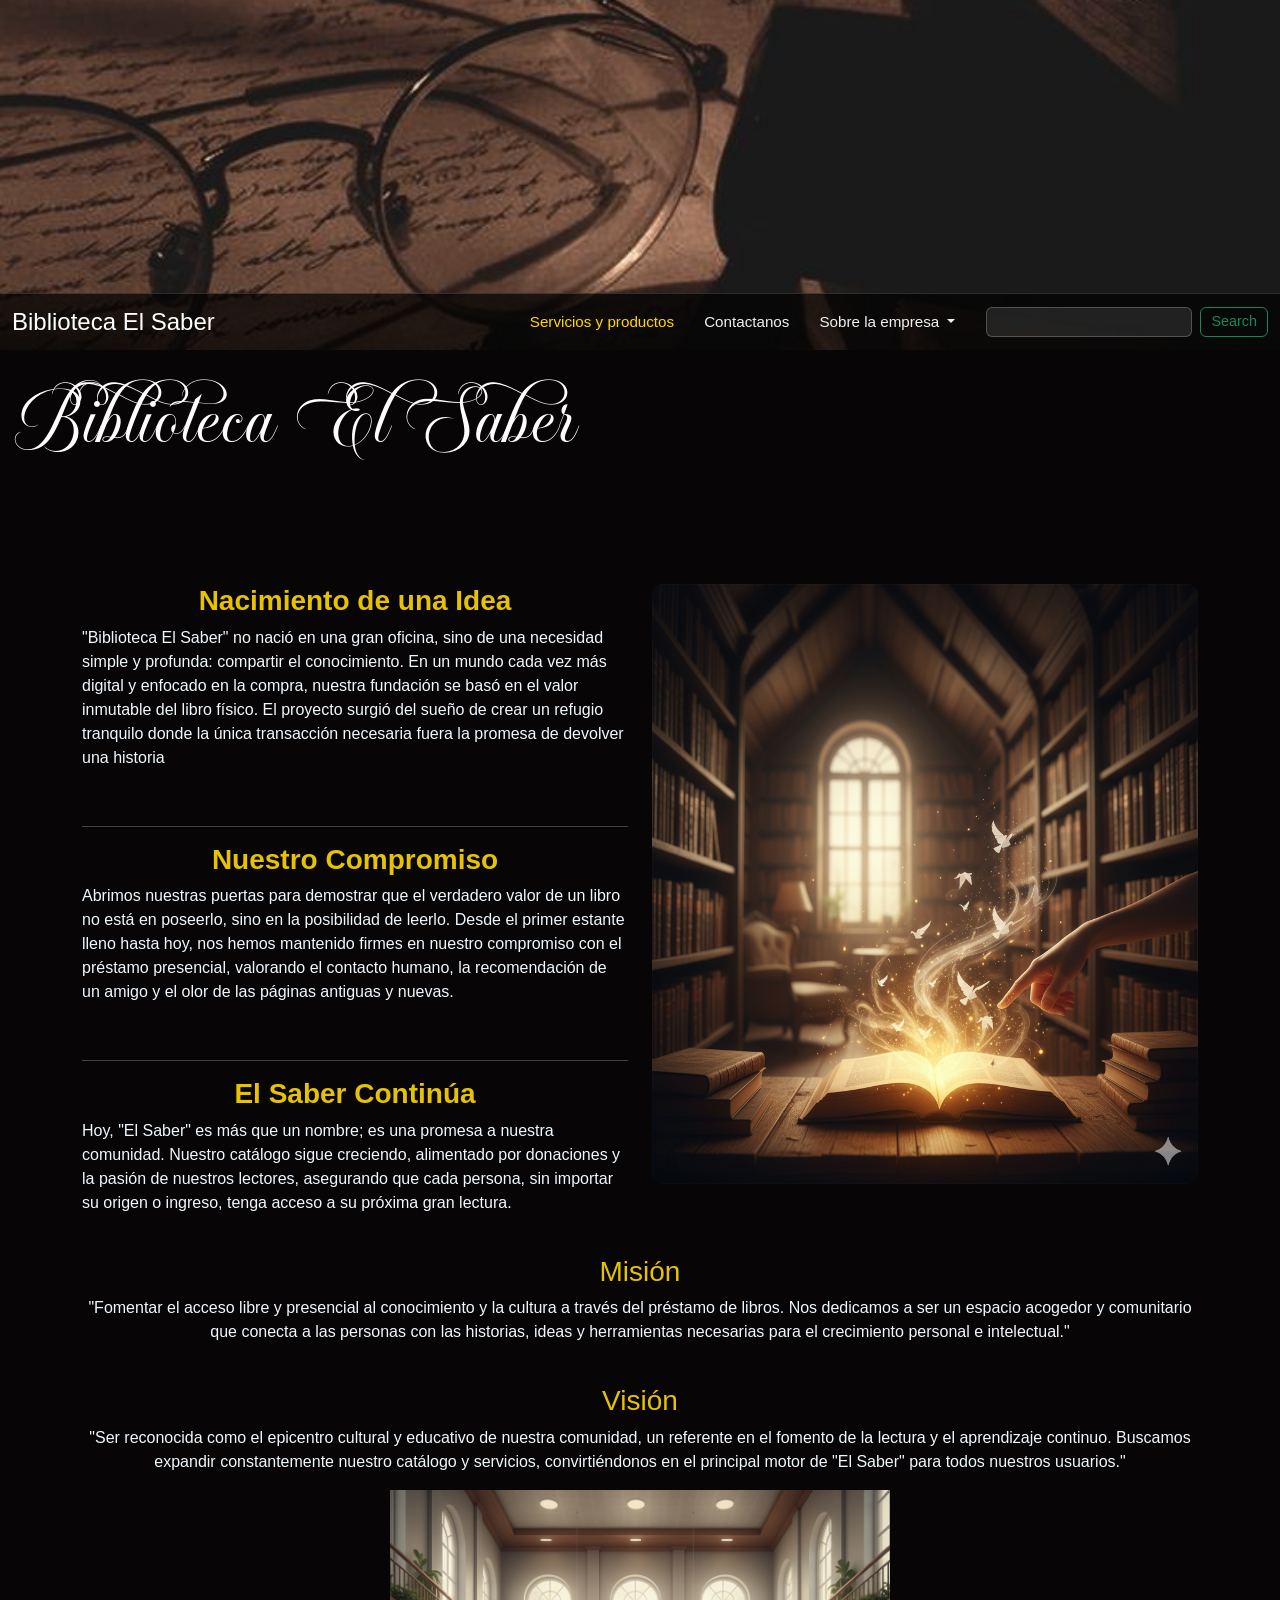
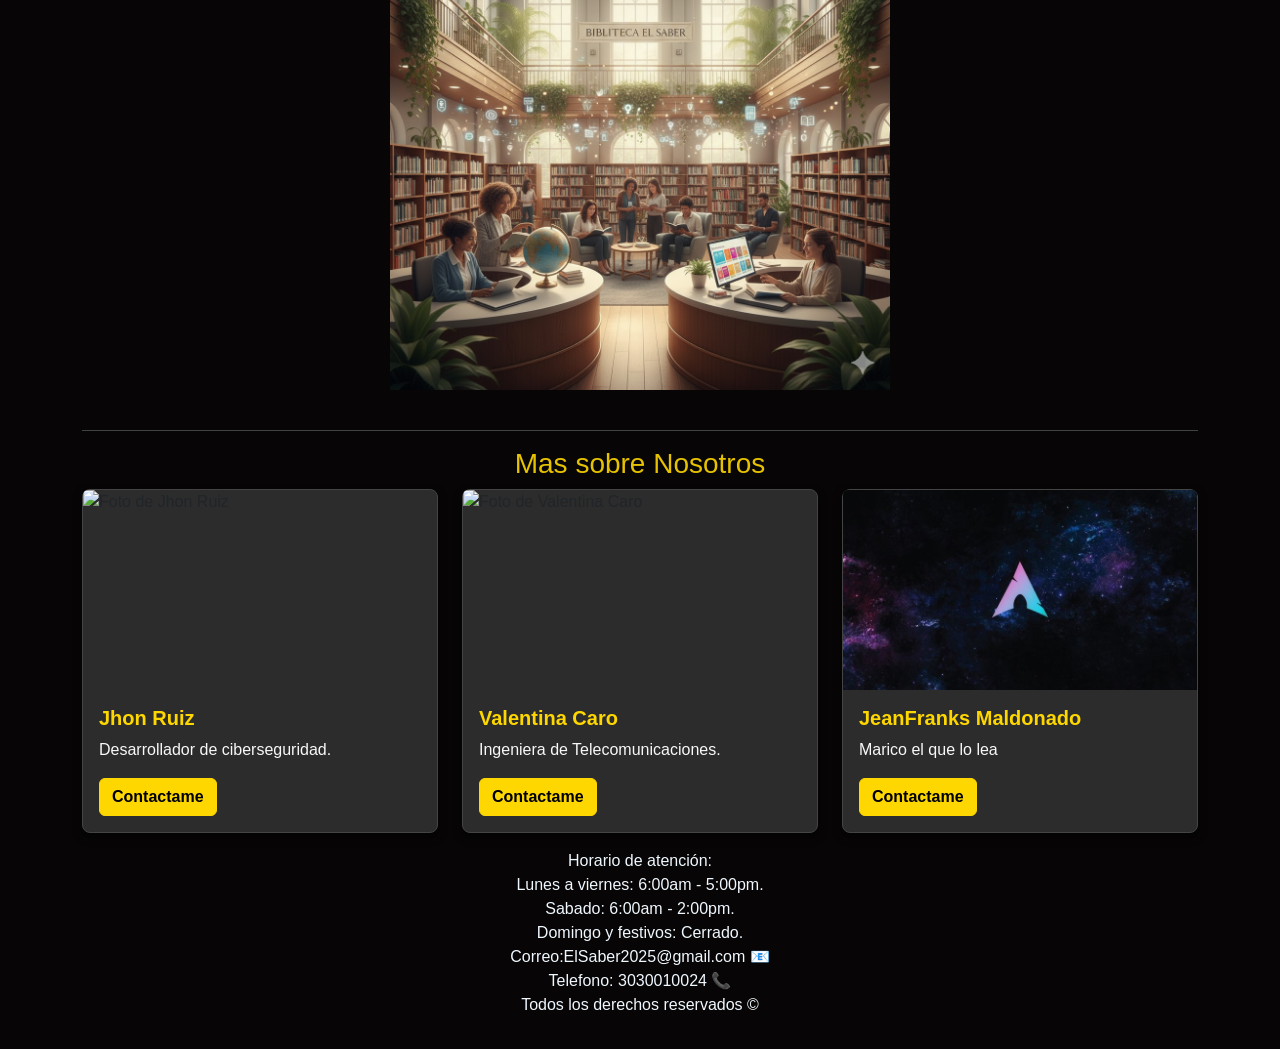
==== Index.html @ 58aa9eba "Se realizo el inicio con su CSS" ====
<!doctype html>
<html lang="en">
  <head>
    <meta charset="utf-8">
    <meta name="viewport" content="width=device-width, initial-scale=1">
    <title>Biblioteca El Saber</title>
    <link href="https://cdn.jsdelivr.net/npm/bootstrap@5.3.8/dist/css/bootstrap.min.css" rel="stylesheet" integrity="sha384-sRIl4kxILFvY47J16cr9ZwB07vP4J8+LH7qKQnuqkuIAvNWLzeN8tE5YBujZqJLB" crossorigin="anonymous">
    <link rel="stylesheet" href="style.css">
    <link rel="shortcut icon" href="icon/icono.png" type="image/x-icon">
  </head>
  <body>
    <script src="https://cdn.jsdelivr.net/npm/bootstrap@5.3.8/dist/js/bootstrap.bundle.min.js" integrity="sha384-FKyoEForCGlyvwx9Hj09JcYn3nv7wiPVlz7YYwJrWVcXK/BmnVDxM+D2scQbITxI" crossorigin="anonymous"></script>

    <!--Este es el codigo del menú del inicio y la implemetacion de la img-->
            <header class="cabezado">
            <nav class="navbar navbar-expand-lg">
                <div class="container-fluid">
                    <a class="navbar-brand" href="#">Biblioteca El Saber</a>
                    <button class="navbar-toggler" type="button" data-bs-toggle="collapse" data-bs-target="#navbarNav">
                        <span class="navbar-toggler-icon"></span>
                    </button>
                    <div class="collapse navbar-collapse" id="navbarNav">
                        <ul class="navbar-nav ms-auto">
                            <li class="nav-item">
                                <a class="nav-link active" aria-current="page" href="#">Servicios y productos</a>
                            </li>
                            <li class="nav-item">
                                <a class="nav-link" href="#">Contactanos</a>
                            </li>
                            <li class="nav-item dropdown">
                                <a class="nav-link dropdown-toggle" href="#" role="button" data-bs-toggle="dropdown">
                                    Sobre la empresa
                                </a>
                                <ul class="dropdown-menu">
                                    <li><a class="dropdown-item" href="#">Diagrama (ER)</a></li>
                                    <li><a class="dropdown-item" href="#">Algoritmos</a></li>
                                    <li><hr class="dropdown-divider"></li>
                                    <li><a class="dropdown-item" href="#">Grub</a></li>
                                </ul>
                            </li>
                        </ul>
                        <form class="d-flex ms-3" role="search">
                            <input class="form-control me-2" type="search" placeholder="Search" aria-label="Search">
                            <button class="btn btn-outline-success" type="submit">Search</button>
                        </form>
                    </div>
                </div>
            </nav>
        </header>

        <!--Este es el titulo del inicio-->
        <nav>
          <div class="titulo">
            <p>Biblioteca El Saber</p>
          </div>
        </nav>
        </header>
        <br><br>

        <!--Este son los 3 parrafos y su repectiva img-->
         <div class="container text-left">
          <div class="row align-items-start">
            <div class="col">
              <h3><strong>Nacimiento de una Idea</strong></h3>
              <p> "Biblioteca El Saber" no nació en una gran oficina, sino de una necesidad simple y profunda: compartir el conocimiento. En un mundo cada vez más digital y enfocado en la compra, nuestra fundación se basó en el valor inmutable del libro físico. El proyecto surgió del sueño de crear un refugio tranquilo donde la única transacción necesaria fuera la promesa de devolver una historia</p> <br><hr>
              
              <h3><strong>Nuestro Compromiso</strong></h3>
              <p> Abrimos nuestras puertas para demostrar que el verdadero valor de un libro no está en poseerlo, sino en la posibilidad de leerlo. Desde el primer estante lleno hasta hoy, nos hemos mantenido firmes en nuestro compromiso con el préstamo presencial, valorando el contacto humano, la recomendación de un amigo y el olor de las páginas antiguas y nuevas.</p><br><hr>

              <h3><strong>El Saber Continúa</strong></h3>
              <p> Hoy, "El Saber" es más que un nombre; es una promesa a nuestra comunidad. Nuestro catálogo sigue creciendo, alimentado por donaciones y la pasión de nuestros lectores, asegurando que cada persona, sin importar su origen o ingreso, tenga acceso a su próxima gran lectura.</p>
            </div>
            <div class="col">
              <img src="img/img de tetxo inicio.png" alt="Lealtad">
            </div>
        </div><br>

        <!--Otra seccion de 2 parrafo y una img-->
         <div class="contenedor">
         <h3>Misión</h3>
         <p>"Fomentar el acceso libre y presencial al conocimiento y la cultura a través del préstamo de libros. Nos dedicamos a ser un espacio acogedor y comunitario que conecta a las personas con las historias, ideas y herramientas necesarias para el crecimiento personal e intelectual."</p><br>
         <h3>Visión</h3>
         <p>"Ser reconocida como el epicentro cultural y educativo de nuestra comunidad, un referente en el fomento de la lectura y el aprendizaje continuo. Buscamos expandir constantemente nuestro catálogo y servicios, convirtiéndonos en el principal motor de "El Saber" para todos nuestros usuarios."</p>
         <div class="imgdos">
          <img src="img/img de segundo texto.png" alt="Image de biblioteca el saber">
         </div>
         </div><br><hr>

         <!--cartas de presentación-->
         <h3>Mas sobre Nosotros</h3>
  <div class="row justify-content-center">
    <div class="col-md-4 mb-4">
        <div class="card presentation-card">
            <img src="#" class="card-img-top" alt="Foto de Jhon Ruiz">
            <div class="card-body">
                <h5 class="card-title">Jhon Ruiz</h5>
                <p class="card-text">Desarrollador de ciberseguridad.</p>
                <a href="https://github.com/John-401" target="_blank" class="btn btn-primary">Contactame</a>
            </div>
        </div>
    </div>
    
    <div class="col-md-4 mb-4">
        <div class="card presentation-card">
            <img src="img/2..." class="card-img-top" alt="Foto de Valentina Caro">
            <div class="card-body">
                <h5 class="card-title">Valentina Caro</h5>
                <p class="card-text">Ingeniera de Telecomunicaciones.</p>
                <a href="#" target="_blank" class="btn btn-primary">Contactame</a>
            </div>
        </div>
    </div>
    
    <div class="col-md-4 mb-4">
        <div class="card presentation-card">
            <img src="img/FotoDeJean.jpeg" class="card-img-top" alt="Foto de JeanFranks">
            <div class="card-body">
                <h5 class="card-title">JeanFranks Maldonado</h5>
                <p class="card-text">Marico el que lo lea</p>
                <a href="https://github.com/Abduz102" target="_blank" class="btn btn-primary">Contactame</a>
            </div>
        </div>
    </div>
</div>
<footer>
  <p>Horario de atención:</p>
    <p>Lunes a viernes: 6:00am - 5:00pm.</p>
    <p>Sabado: 6:00am - 2:00pm.</p>
    <p>Domingo y festivos: Cerrado.</p>
  <p>Correo:ElSaber2025@gmail.com 📧 </p>
  <p>Telefono: 3030010024 📞</p>
  <p>Todos los derechos reservados ©️</p>
</footer>

  </body>
</html>
---- style.css ----
body {
    margin: 0; 
    font-family: Arial, sans-serif; 
    background-color: #070505;
    box-sizing: border-box;
}

.cabezado {
    background-image: url('img/ꕤ\ WELCOME\ ꕤ.jpeg'); 
    background-size: cover;      
    background-position: center;  
    background-repeat: no-repeat; 
    height: 21.875rem; 
    position: relative; 
}

/*Se implementa una fuenta externa para el titulo*/
 @font-face {
        font-family: fuenteTitulo;
        src: url(font/FortalesiaScript_PERSONAL_USE_ONLY.otf);
    }

/*Este es el estilo del titulo y barra de navegacion*/
.titulo {
    font-family: fuenteTitulo;
    color: white;
    font-size: 30px; 
    margin: 10px;
    font-size: 80px;
}

.navbar {
    /* Posicionamiento en la parte inferior de la imagen */
    position: absolute; 
    bottom: 0;          
    width: 100%;        
    z-index: 10;
    background-color: rgba(0, 0, 0, 0.7) !important; 
    padding-top: .3125rem;   
    padding-bottom: .3125rem; 
    border-top: .0625rem solid rgba(255, 255, 255, 0.15);
}

/* Título de la Biblioteca */
.navbar-brand {
    color: #FFF !important; 
    font-size: 24px; 
    margin-right: 1.875rem; 
}

/* Enlaces del Menú */
.navbar .nav-link {
    color: #F0F0F0 !important;
    font-size: 15.2px; 
    padding: .625rem .9375rem !important; 
}

/* Efecto al pasar el ratón */
.navbar .nav-link:hover,
.navbar .nav-link.active {
    color: #ffd700 !important;
}

/* estilo Menu */
.navbar .dropdown-menu {
    background-color: rgba(0, 0, 0, 0.9); 
    border: none;
}
.navbar .dropdown-item {
    color: #F0F0F0 !important;
}
.navbar .dropdown-item:hover {
    background-color: rgba(255, 255, 255, 0.1); 
    color: #ffd700 !important;
}

/* Formulario de Búsqueda */
.navbar .form-control {
    height: 1.875rem; 
    font-size: 14.4px; 
    background-color: rgba(255, 255, 255, 0.1); 
    border-color: rgba(255, 255, 255, 0.3);
    color: white; 
}
.navbar .btn-outline-success {
    height: 1.875rem;
    font-size: 14.4px;
    padding: 0 .625rem;
}

/*Esto es para el estilo del primer texto y su primera img*/
.container {
    margin-top: 2.5rem; 
    margin-bottom: 2.5rem;
    color: aliceblue;
}

.col img {
    max-width: 100%; 
    height: auto; 
    display: block; 
    border-radius: .625rem;
    margin: 0 auto; 
    height: 37.5rem;
}

/*Stilo del segundo parrafos con una img*/

.contenedor {
    text-align: center;
}

.contenedor .imgdos img{
    text-align: center;
    width: 31.25rem;
    height: 31.25rem;
}

/*Estilo de carta de presentacion*/

.presentation-card {
    /* Fondo de la tarjeta: un gris oscuro que contrasta con el fondo negro */
    background-color: #2c2c2c; 
    border: .0625rem solid #444444; 
    border-radius: .5rem; 
    box-shadow: 0 .25rem .5rem rgba(0, 0, 0, 0.5); 
    height: 100%; 
}

.presentation-card .card-body {
    color: #F8F8F8; 
}

/* Color del título */
.presentation-card .card-title {
    color: #ffd700;
    font-weight: bold;
    font-size: 1.25rem;
}

/*Estilo del boton*/
.presentation-card .btn-primary {
    background-color: #ffd700; 
    border-color: #ffd700;
    color: #000000; 
    font-weight: 600;
}

.presentation-card .btn-primary:hover {
    background-color: #e6c200; 
    border-color: #e6c200;
}

/* Asegura que la imagen se vea bien y tenga una altura uniforme */
.presentation-card .card-img-top {
    height: 200px; 
    object-fit: cover;
}

h3{
    text-align: center;
    color: #e6c200;
}

footer{
    text-align: center;
    font-family: 'Times New Roman', Times, serif cursive;
    line-height: 8px;
}
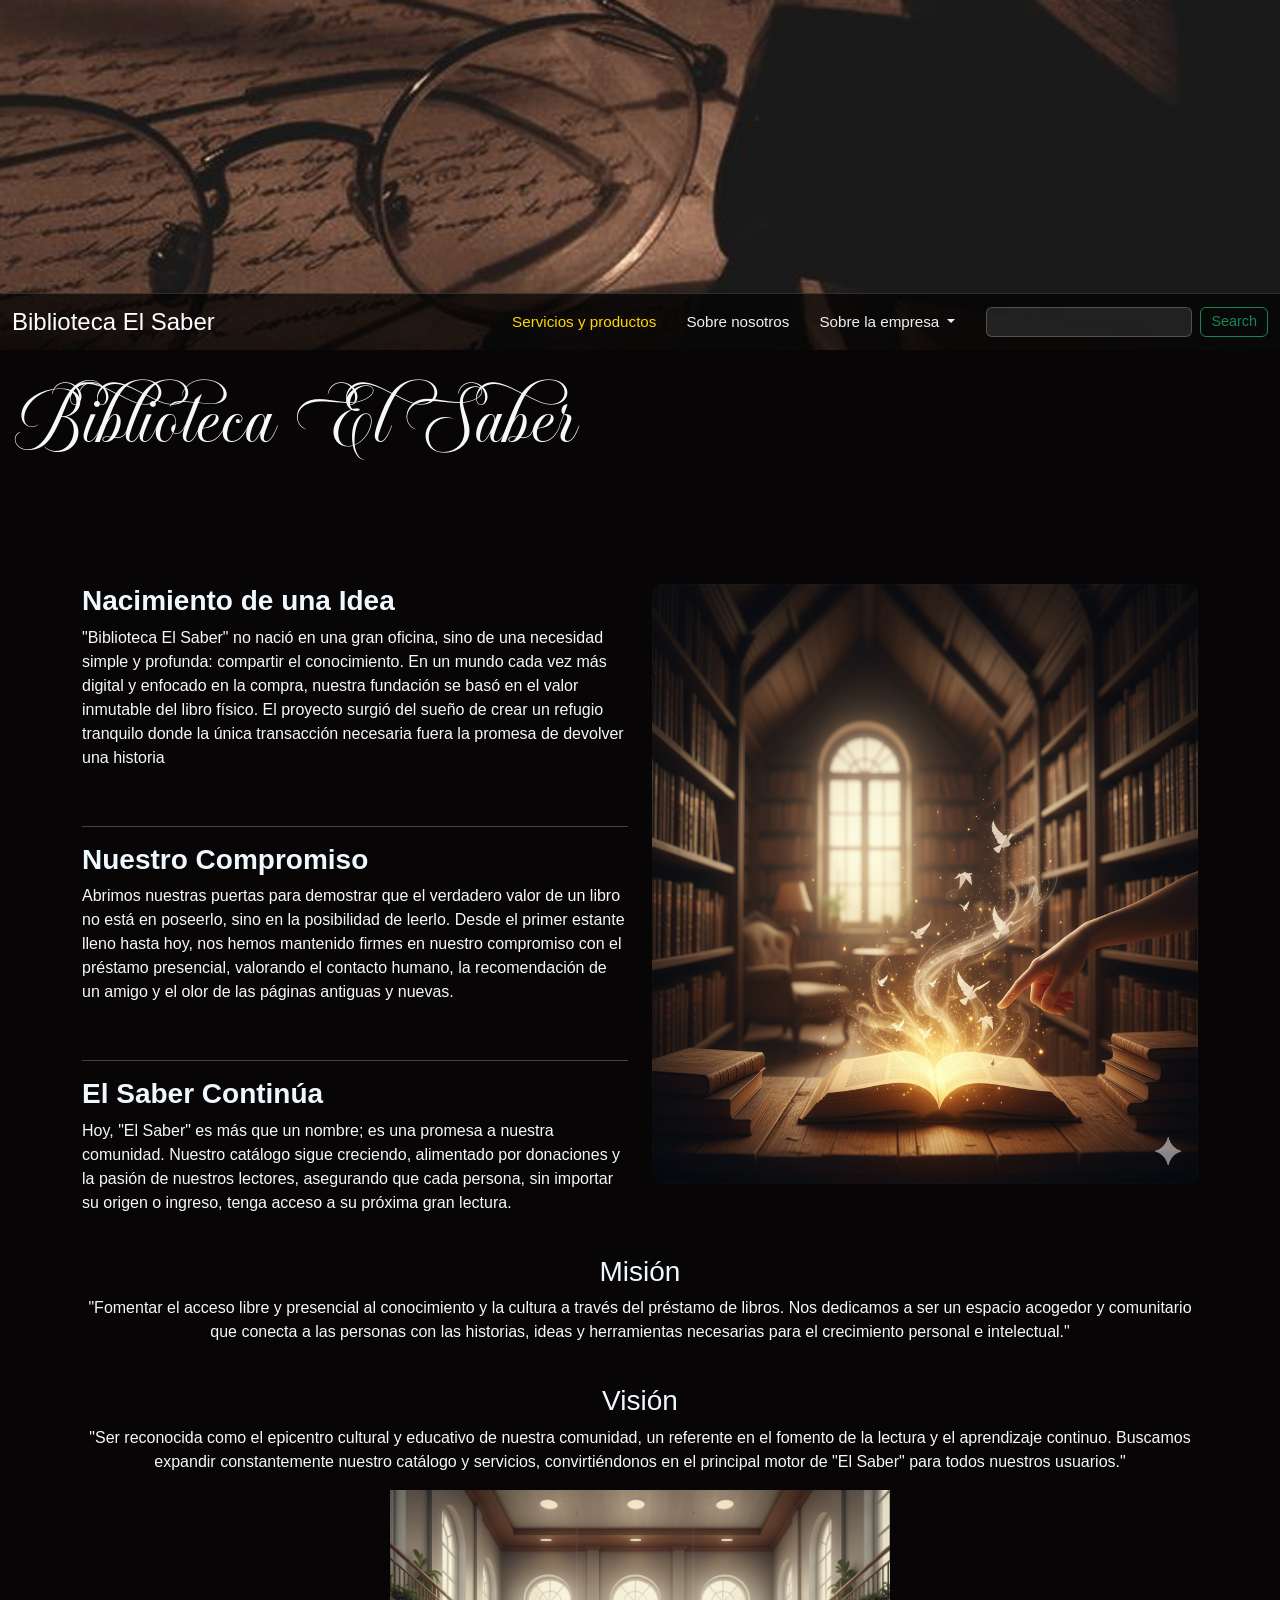
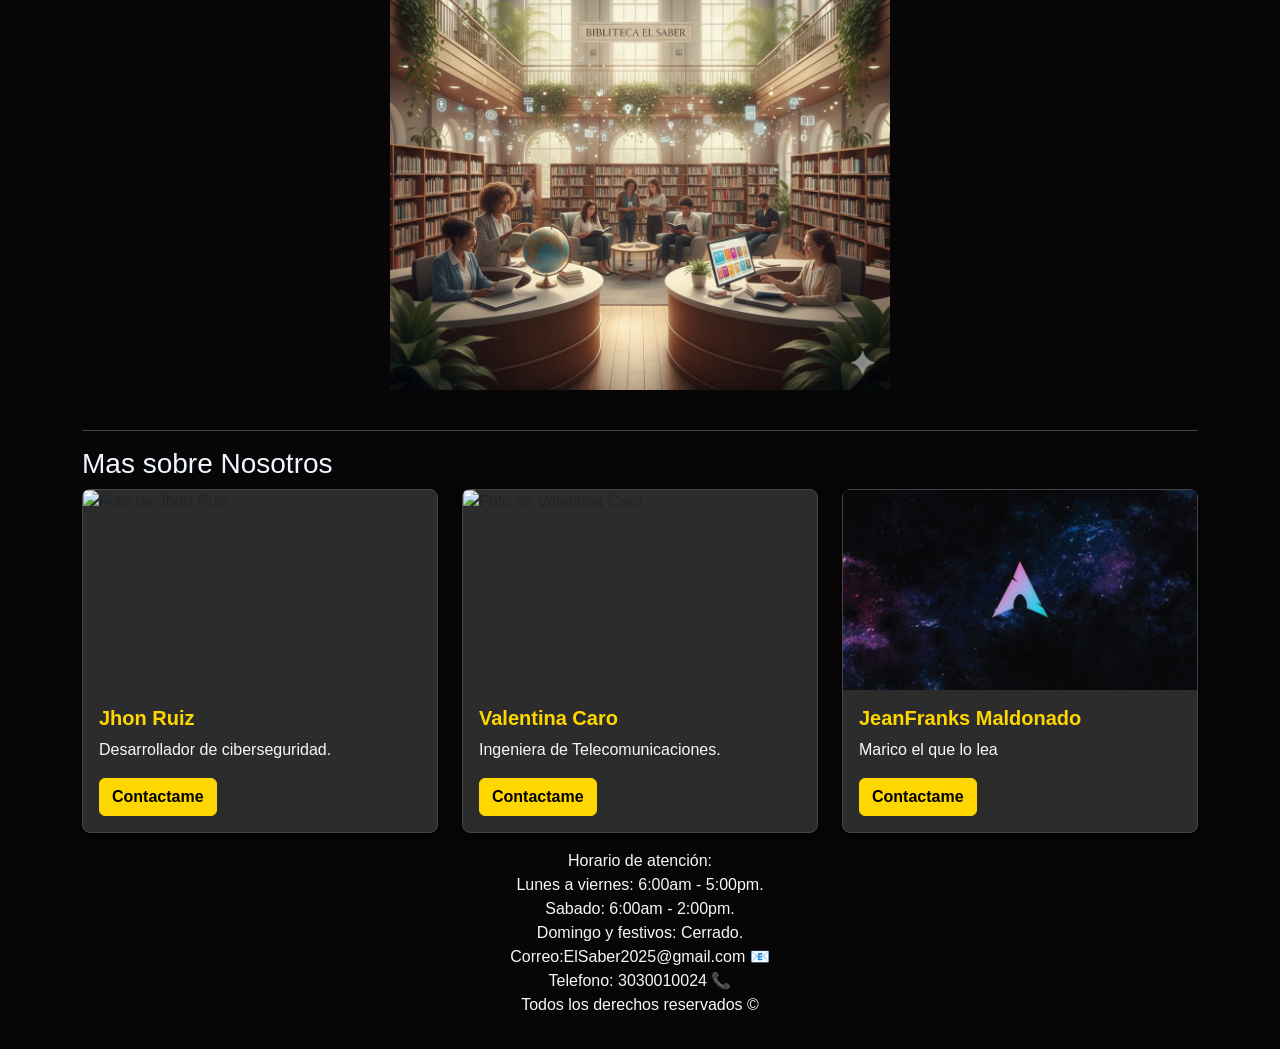
==== commit c1454baa: "Se creo la segunda pagina web y se agrego algunas img" ====
--- a/Index.html
+++ b/Index.html
@@ -22,10 +22,10 @@
                     <div class="collapse navbar-collapse" id="navbarNav">
                         <ul class="navbar-nav ms-auto">
                             <li class="nav-item">
-                                <a class="nav-link active" aria-current="page" href="#">Servicios y productos</a>
+                                <a class="nav-link active" aria-current="page" target="_blank" href="servicios.html">Servicios y productos</a>
                             </li>
                             <li class="nav-item">
-                                <a class="nav-link" href="#">Contactanos</a>
+                                <a class="nav-link" href="#pie">Sobre nosotros</a>
                             </li>
                             <li class="nav-item dropdown">
                                 <a class="nav-link dropdown-toggle" href="#" role="button" data-bs-toggle="dropdown">
@@ -35,7 +35,6 @@
                                     <li><a class="dropdown-item" href="#">Diagrama (ER)</a></li>
                                     <li><a class="dropdown-item" href="#">Algoritmos</a></li>
                                     <li><hr class="dropdown-divider"></li>
-                                    <li><a class="dropdown-item" href="#">Grub</a></li>
                                 </ul>
                             </li>
                         </ul>
@@ -71,7 +70,7 @@
               <p> Hoy, "El Saber" es más que un nombre; es una promesa a nuestra comunidad. Nuestro catálogo sigue creciendo, alimentado por donaciones y la pasión de nuestros lectores, asegurando que cada persona, sin importar su origen o ingreso, tenga acceso a su próxima gran lectura.</p>
             </div>
             <div class="col">
-              <img src="img/img de tetxo inicio.png" alt="Lealtad">
+              <img src="img/img de tetxo inicio.png" alt="libro">
             </div>
         </div><br>
 
@@ -122,15 +121,17 @@
         </div>
     </div>
 </div>
-<footer>
-  <p>Horario de atención:</p>
+<section id="pie">
+     <footer>
+        <p>Horario de atención:</p>
     <p>Lunes a viernes: 6:00am - 5:00pm.</p>
     <p>Sabado: 6:00am - 2:00pm.</p>
     <p>Domingo y festivos: Cerrado.</p>
   <p>Correo:ElSaber2025@gmail.com 📧 </p>
   <p>Telefono: 3030010024 📞</p>
   <p>Todos los derechos reservados ©️</p>
-</footer>
+     </footer>
+</section>
 
   </body>
 </html>
--- a/style.css
+++ b/style.css
@@ -1,3 +1,9 @@
+html{
+    padding: 0%;
+    margin: 0%;
+    
+}
+
 body {
     margin: 0; 
     font-family: Arial, sans-serif; 
@@ -119,7 +125,6 @@
 /*Estilo de carta de presentacion*/
 
 .presentation-card {
-    /* Fondo de la tarjeta: un gris oscuro que contrasta con el fondo negro */
     background-color: #2c2c2c; 
     border: .0625rem solid #444444; 
     border-radius: .5rem; 
@@ -131,14 +136,14 @@
     color: #F8F8F8; 
 }
 
-/* Color del título */
+/* Color título */
 .presentation-card .card-title {
     color: #ffd700;
     font-weight: bold;
     font-size: 1.25rem;
 }
 
-/*Estilo del boton*/
+/*Estilo boton*/
 .presentation-card .btn-primary {
     background-color: #ffd700; 
     border-color: #ffd700;
@@ -157,13 +162,64 @@
     object-fit: cover;
 }
 
-h3{
+h1{
     text-align: center;
     color: #e6c200;
 }
 
-footer{
+#pie footer{
     text-align: center;
     font-family: 'Times New Roman', Times, serif cursive;
     line-height: 8px;
-}
+    color: #F8F8F8;
+}
+
+/*Aca empieza el estilo de la pagina de servicios y productos*/
+p{
+    color: #F8F8F8;
+}
+
+.p{
+    text-align: left;
+    margin: 40px;
+}
+
+/* estilo para el formulario */
+.formulario-contacto {
+    width: 90%; 
+    max-width: 600px; 
+    margin-left: 0; 
+    padding: 20px; 
+}
+
+.formulario-contacto label {
+    font-size: 1.3em; 
+    color: yellow; 
+    margin-top: 15px;
+    margin-bottom: 5px;
+}
+
+.formulario-contacto input:not([type="submit"]) {
+    width: 100%;
+    padding: 12px;
+    margin-bottom: 20px;
+    box-sizing: border-box;
+}
+
+.formulario-contacto input[type="submit"] {
+    width: 100%;
+    background-color: #4CAF50;
+    color: white;
+    padding: 14px 20px;
+    margin-top: 10px;
+    border: none;
+    border-radius: 4px;
+    font-size: 1.2em;
+}
+
+/*Este es el titulo arriba del formulario*/
+section h2{
+    text-align: left;
+    color: yellow;
+    margin: 10px 0px 10px 30px;
+}
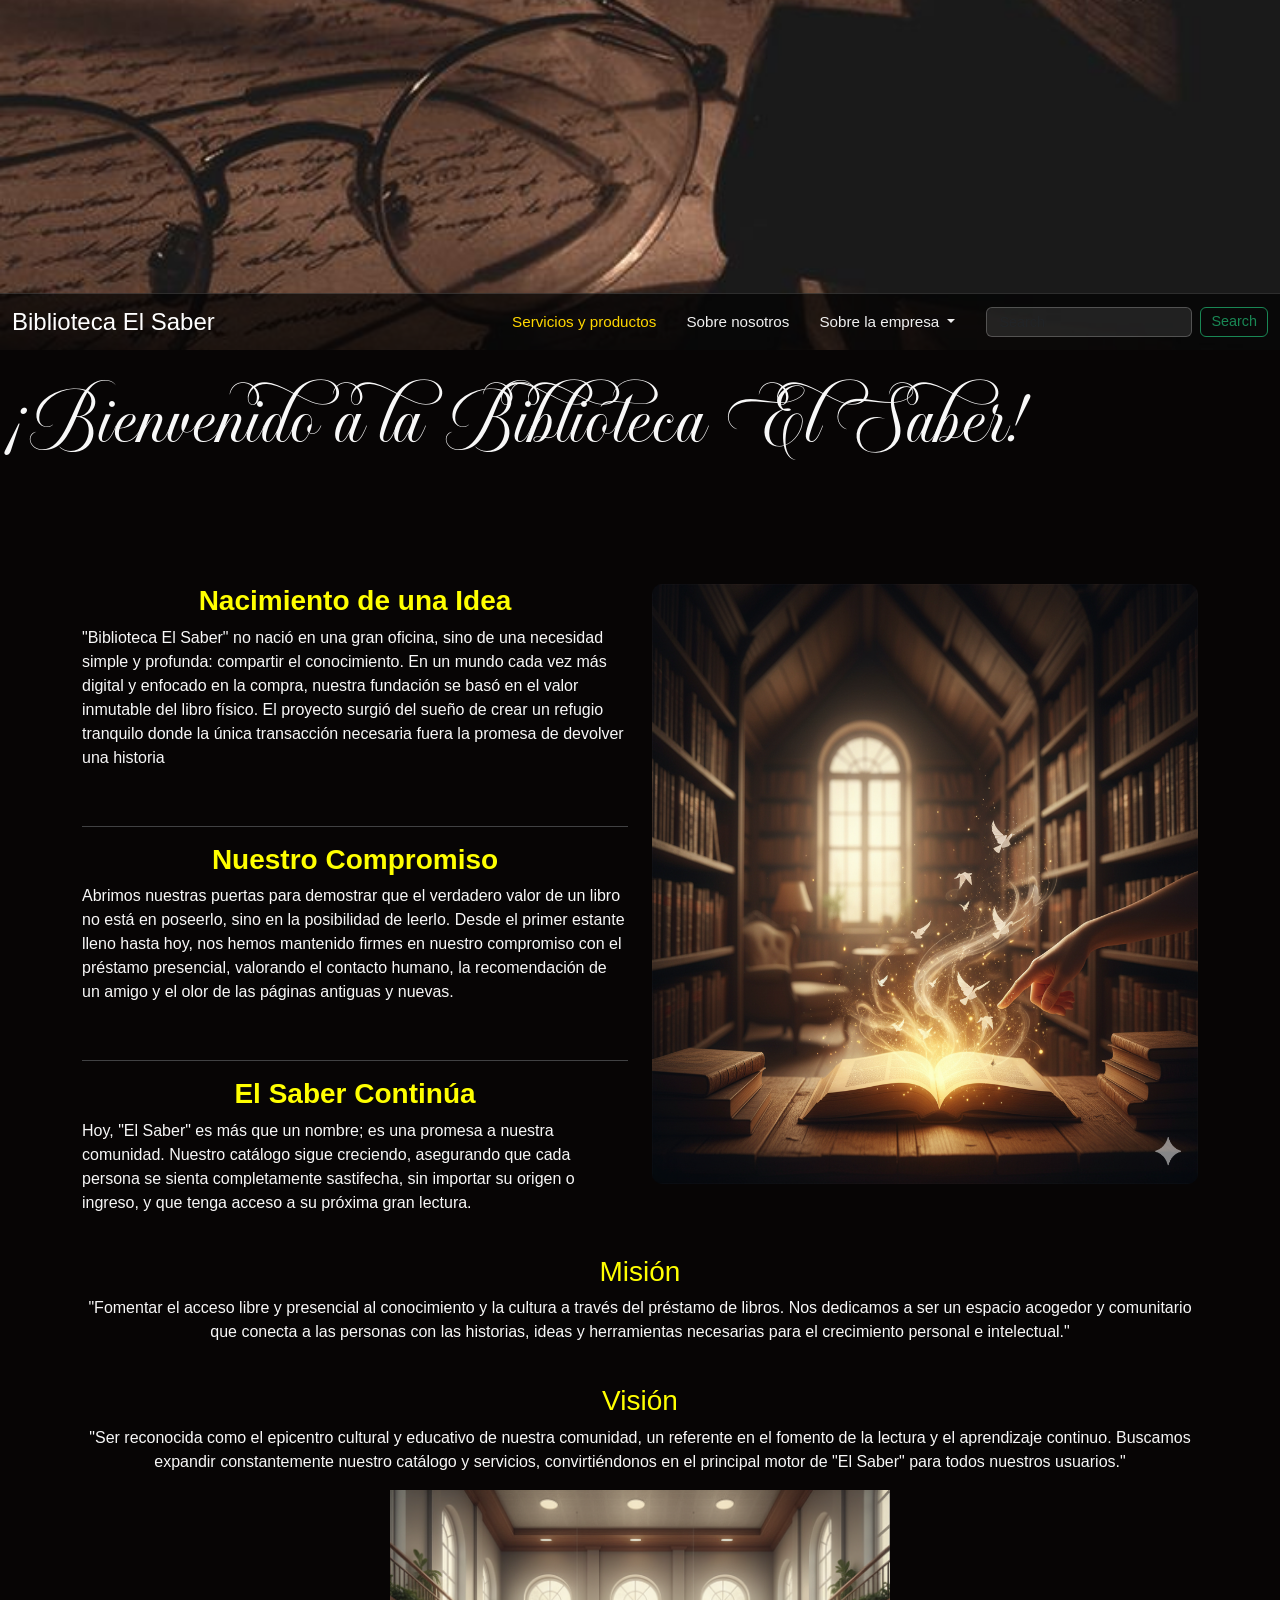
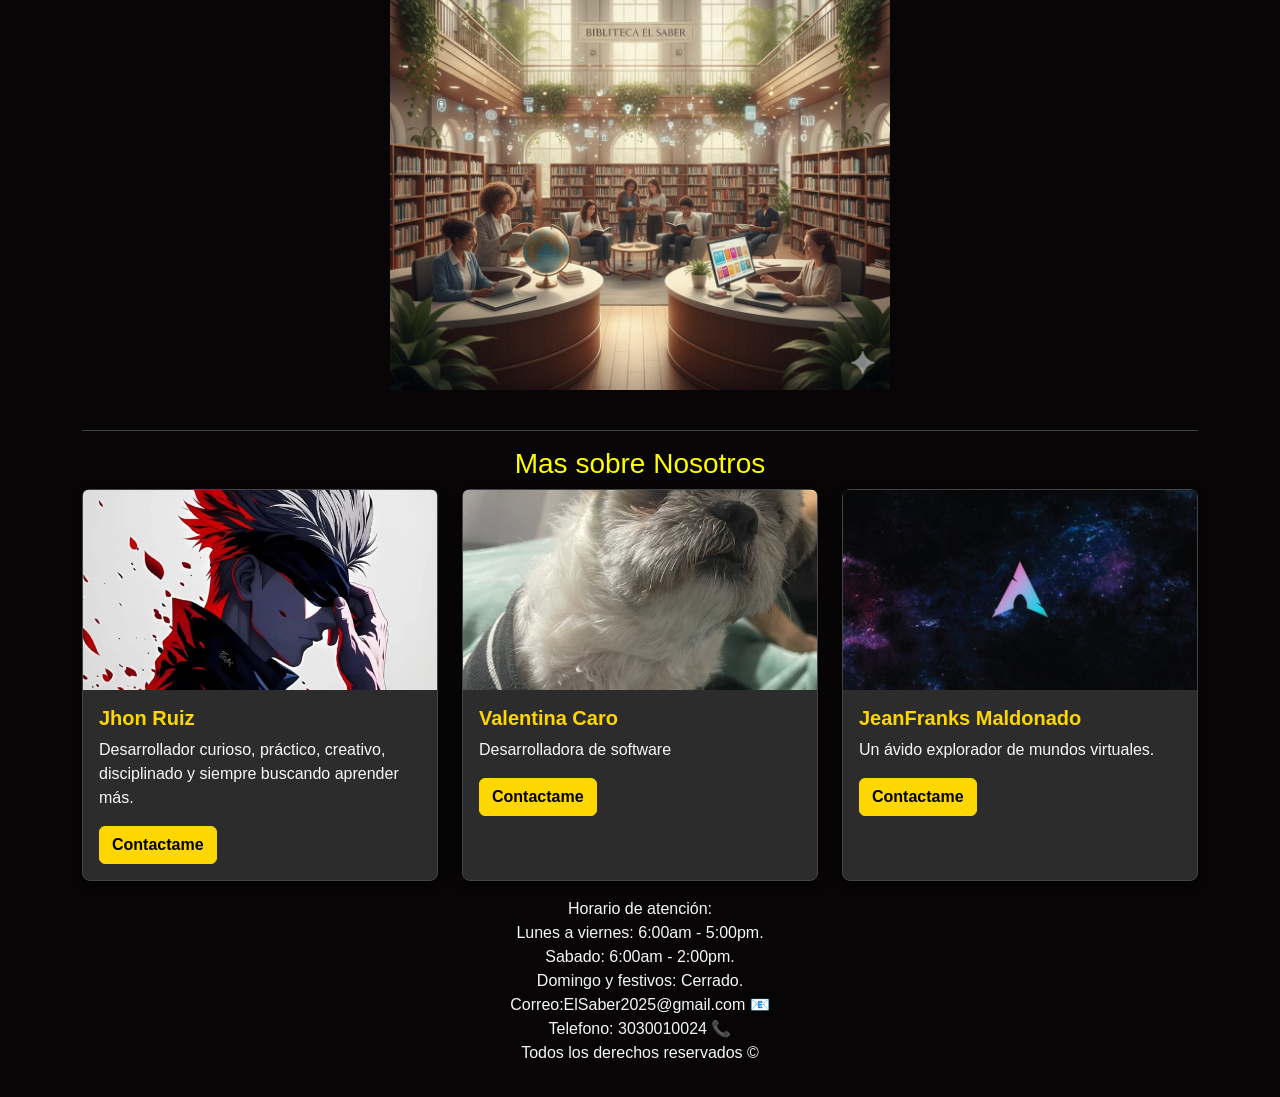
==== commit cd682df7: "Modificaciónes finales" ====
--- a/Index.html
+++ b/Index.html
@@ -28,13 +28,11 @@
                                 <a class="nav-link" href="#pie">Sobre nosotros</a>
                             </li>
                             <li class="nav-item dropdown">
-                                <a class="nav-link dropdown-toggle" href="#" role="button" data-bs-toggle="dropdown">
+                                <a class="nav-link dropdown-toggle" href="# role="button" data-bs-toggle="dropdown">
                                     Sobre la empresa
                                 </a>
                                 <ul class="dropdown-menu">
-                                    <li><a class="dropdown-item" href="#">Diagrama (ER)</a></li>
-                                    <li><a class="dropdown-item" href="#">Algoritmos</a></li>
-                                    <li><hr class="dropdown-divider"></li>
+                                    <li><a class="dropdown-item" href="BDD&LOG.html" target="_blank">Base de datos y lógica</a></li>
                                 </ul>
                             </li>
                         </ul>
@@ -50,7 +48,7 @@
         <!--Este es el titulo del inicio-->
         <nav>
           <div class="titulo">
-            <p>Biblioteca El Saber</p>
+            <p>¡Bienvenido a la Biblioteca El Saber!</p>
           </div>
         </nav>
         </header>
@@ -67,7 +65,7 @@
               <p> Abrimos nuestras puertas para demostrar que el verdadero valor de un libro no está en poseerlo, sino en la posibilidad de leerlo. Desde el primer estante lleno hasta hoy, nos hemos mantenido firmes en nuestro compromiso con el préstamo presencial, valorando el contacto humano, la recomendación de un amigo y el olor de las páginas antiguas y nuevas.</p><br><hr>
 
               <h3><strong>El Saber Continúa</strong></h3>
-              <p> Hoy, "El Saber" es más que un nombre; es una promesa a nuestra comunidad. Nuestro catálogo sigue creciendo, alimentado por donaciones y la pasión de nuestros lectores, asegurando que cada persona, sin importar su origen o ingreso, tenga acceso a su próxima gran lectura.</p>
+              <p> Hoy, "El Saber" es más que un nombre; es una promesa a nuestra comunidad. Nuestro catálogo sigue creciendo, asegurando que cada persona se sienta completamente sastifecha, sin importar su origen o ingreso, y que tenga acceso a su próxima gran lectura.</p>
             </div>
             <div class="col">
               <img src="img/img de tetxo inicio.png" alt="libro">
@@ -90,10 +88,10 @@
   <div class="row justify-content-center">
     <div class="col-md-4 mb-4">
         <div class="card presentation-card">
-            <img src="#" class="card-img-top" alt="Foto de Jhon Ruiz">
+            <img src="img/WhatsApp Image 2025-11-22 at 12.27.07.jpeg" class="card-img-top" alt="Foto de Jhon Ruiz">
             <div class="card-body">
                 <h5 class="card-title">Jhon Ruiz</h5>
-                <p class="card-text">Desarrollador de ciberseguridad.</p>
+                <p class="card-text">Desarrollador curioso, práctico, creativo, disciplinado y siempre buscando aprender más.</p>
                 <a href="https://github.com/John-401" target="_blank" class="btn btn-primary">Contactame</a>
             </div>
         </div>
@@ -101,11 +99,11 @@
     
     <div class="col-md-4 mb-4">
         <div class="card presentation-card">
-            <img src="img/2..." class="card-img-top" alt="Foto de Valentina Caro">
+            <img src="img/foto de vale.jpeg" class="card-img-top" alt="Foto de Valentina Caro">
             <div class="card-body">
                 <h5 class="card-title">Valentina Caro</h5>
-                <p class="card-text">Ingeniera de Telecomunicaciones.</p>
-                <a href="#" target="_blank" class="btn btn-primary">Contactame</a>
+                <p class="card-text">Desarrolladora de software</p>
+                <a href="https://github.com/valentinacarog" target="_blank" class="btn btn-primary">Contactame</a>
             </div>
         </div>
     </div>
@@ -115,7 +113,7 @@
             <img src="img/FotoDeJean.jpeg" class="card-img-top" alt="Foto de JeanFranks">
             <div class="card-body">
                 <h5 class="card-title">JeanFranks Maldonado</h5>
-                <p class="card-text">Marico el que lo lea</p>
+                <p class="card-text">Un ávido explorador de mundos virtuales.</p>
                 <a href="https://github.com/Abduz102" target="_blank" class="btn btn-primary">Contactame</a>
             </div>
         </div>
--- a/style.css
+++ b/style.css
@@ -174,7 +174,69 @@
     color: #F8F8F8;
 }
 
+h3{
+    text-align: center;
+    color: yellow;
+}
+
+
+
 /*Aca empieza el estilo de la pagina de servicios y productos*/
+
+#servicios {
+    max-width: 900px;
+    margin: 40px auto;
+    padding: 0 20px;
+}
+
+/* Estilo para el encabezado principal de la sección */
+#servicios h2 {
+    text-align: center;
+    margin-bottom: 30px;
+    font-size: 28px;
+   }
+
+/* Estilo para el párrafo introductorio (el que dice "Más que libros...") */
+#servicios > p {
+    text-align: center;
+    font-style: italic;
+    color: #ffffff;
+    line-height: 1.6;
+}
+
+.servicio-bloque {
+    background-color: #ffffff; 
+    border: 1px solid #e0e0e0;
+    border-radius: 8px; 
+    padding: 20px;
+    margin-bottom: 20px;
+    box-shadow: 0 2px 5px rgba(0, 0, 0, 0.05);
+    transition: transform 0.3s; 
+}
+
+/* Efecto al pasar el mouse */
+.servicio-bloque:hover {
+    transform: translateY(-3px); /* Se levanta ligeramente */
+    box-shadow: 0 4px 8px rgba(0, 0, 0, 0.1);
+}
+
+.servicio-bloque h3 {
+    color: #2980b9;
+    font-size: 20px;
+    margin-top: 0;
+    border-bottom: 1px dashed #eee;
+}
+
+/* Estilo para el texto dentro del servicio */
+.servicio-bloque p {
+    color: #666;
+    line-height: 1.5;
+    margin: 0;
+}
+
+
+
+
 p{
     color: #F8F8F8;
 }
@@ -189,7 +251,7 @@
     width: 90%; 
     max-width: 600px; 
     margin-left: 0; 
-    padding: 20px; 
+    padding: 20px;
 }
 
 .formulario-contacto label {
@@ -222,4 +284,25 @@
     text-align: left;
     color: yellow;
     margin: 10px 0px 10px 30px;
-}+}
+
+/*aplicar estilo en la img y agregarle el display al contenedor padre*/
+.imagenServicios img{
+    display: flex;
+    height: 500px;
+}
+
+.formula {
+    display: flex; 
+    align-items: flex-start;
+    gap: 40px;  
+    margin: 30px auto; 
+    max-width: 1200px;
+}
+
+/*Aca se modifica el estilo de la tercera pagina*/
+
+.base pre{
+    color: #e0e0e0;
+    font-size: 15px;
+}
